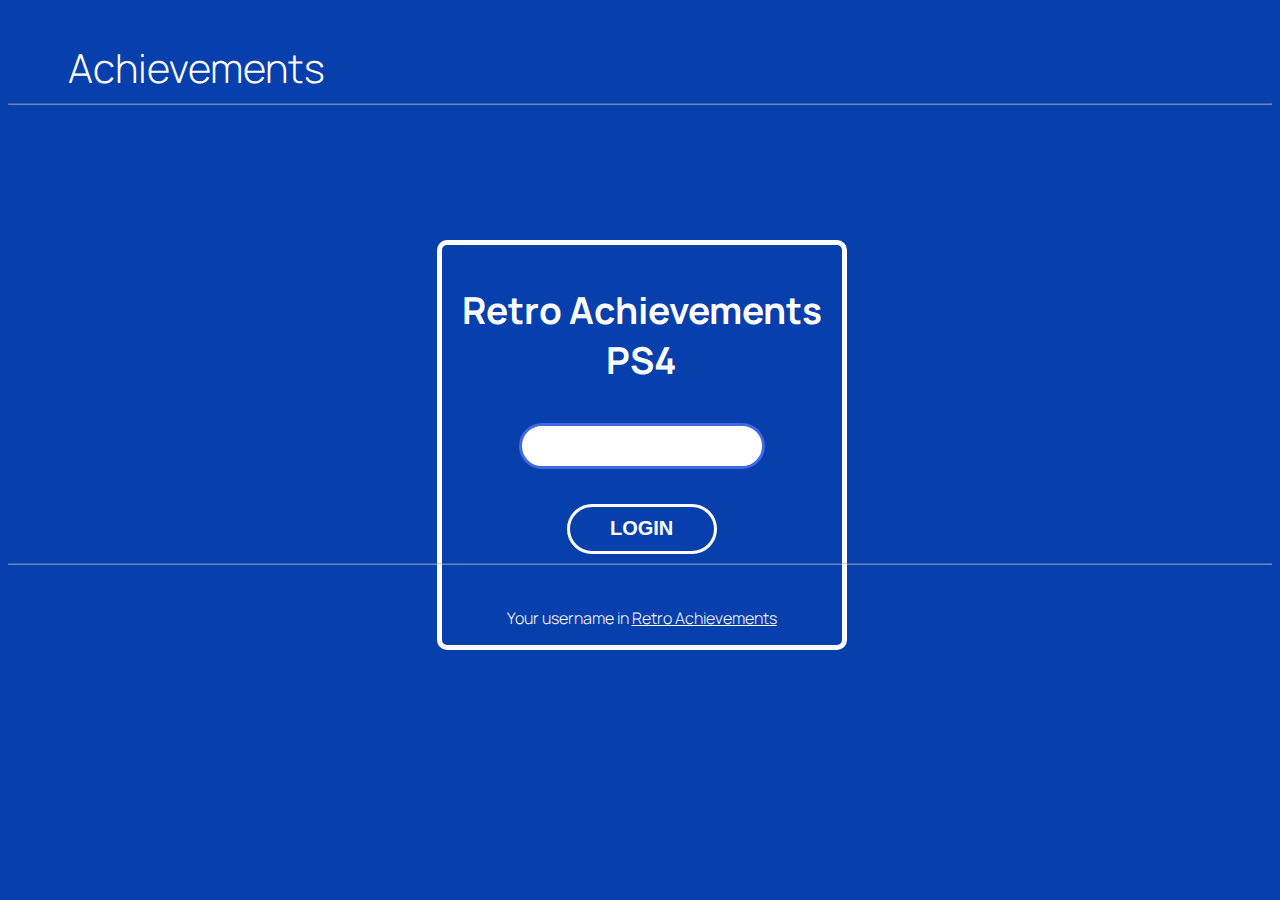
==== index.html @ 283fb36f "First version" ====
<!DOCTYPE html>
<html lang="en">
<head>
  <meta charset="UTF-8">
  <meta name="viewport" content="width=device-width, initial-scale=1.0">
  <link rel="stylesheet" href="css/index.css">
  <link rel="stylesheet" href="css/login.css">
  <title>Achievements</title>
</head>
<body >
  <div class="container">
    <div class="login">
      <h2>Retro Achievements PS4</h2>
      <form class="login-form">
        <input autofocus type="text">
        <button type="submit">Login</button>
      </form>
      <p>Your username in <a href="https://retroachievements.org/">Retro Achievements</a></p>
    </div>
  </div>
  <h1 class="title">Achievements</h1>
  <hr>
  <section class="games">
    

  </section>
  <hr >
</body>

<script src="js/keyActions.js"/></script>
<script src="js/generateHtml.js"/></script>
<script>
  document.querySelector(".login-form").onsubmit = async (event) => {
    event.preventDefault();
    document.querySelector(".container").innerHTML = '<div class="loader"></div>'
    await fetch("http://localhost:3000/user/teste/games")
    .then(res => res.json())
    .then(json => generateGamesHtml(json.games))
    .then(gamesHtml => {
      document.querySelector(".container").remove()
      let section = document.querySelector('.games')
      section.style = ""

      section.innerHTML = gamesHtml
    })

    moveKeys()
  }
</script>
</html>
---- css/index.css ----
@import url('https://fonts.googleapis.com/css2?family=Manrope:wght@300;400;500;700&display=swap');

html {
  background-color: #073fac;
  font-weight: 300;
  font-family: 'Manrope', sans-serif;
}

a {
  color: white;
}

.title {
  color: white;
  font-weight: 300;
  font-size: 40px;
  margin: 40px 0px 0px 60px;
}

hr {
  opacity: 40%;
  margin-bottom: 30px;
}

.games {
  display: flex;
  flex-direction: column;
  align-items: center;
  overflow:auto;
  height: 420px;
  scroll-behavior: smooth;
}

.games::-webkit-scrollbar       {background:white;width: 8px}
.games::-webkit-scrollbar-track {background: #073fac;}
.games::-webkit-scrollbar-thumb {background-color:white;border-radius:16px;}

.game-card{
  scroll-behavior: smooth;
  width: 85%;
  display: flex;
  border-top: solid 2px rgba(255, 255, 255, .5);
  border-bottom: solid 2px rgba(255, 255, 255, .5);
  text-decoration: none;
}

.game-card:hover{
  border: solid 2px white;
  cursor: pointer;
}

.selected{
  border: solid 2px white;
  behavior: 'smooth';
}

.game-card > div {
  display: flex;
  color: white;
}

.game-img{
  margin: 15px;
  width: 103px;
  height: 103px;
  background-color: white;
  object-fit: cover;
}

.game-info {
  flex-direction: column;
  justify-content: center;
  margin: 0;
  width: 40%;
}

.game-info > h2 {
  font-weight: 500;
  margin: 0px;
}

.plataform {
  color: #073fac;
  font-weight: 1000;
  width: 60px;
  text-align: center;
  background-color: white;
  border-radius: 5px;
  margin-top: 10px;
}

.achievements-info{
  width: 40%;
  justify-content: flex-end;
}

.achievements-percent{
  width: 300px;
  font-size: 20px;
  text-align: right;
  display: flex;
  flex-direction: column;
  justify-content: center;
}

.achievements-percent > p{
  margin: 0px;
  font-weight: 700;
}

.achievements-percent > div{
  margin-bottom: 5px;
}

.meter { 
  background: none;
  border: solid 1px white;
  height: 10px;
  box-shadow: inset 0 -1px 1px rgba(255,255,255,0.3);
}

.meter > span {
  display: block;
  height: 100%;
  background-color: white;
  overflow: hidden;
}

.achievements-count{
  display: flex;
  width: 140px;
  align-items: center;
  justify-content: center;
  font-size: 20px;
  font-weight: 700;
  margin: 0px 0px 0px 20px;
  text-align: center;
}

.achievements-count > img {
  width: 50px;
}
/* game achievements */

.game-info-top{
  display: flex;
  justify-content: center;
}

.game-card.top {
  border: none;
}

.game-card.top:hover{
  cursor: auto;
}

.conquested-players-info p:last-child{
  margin-top: 0px;
}

.conquested-date{
  display: flex;
  flex-direction: column;
  width: 140px;
  align-items: center;
  justify-content: center;
  font-size: 20px;
  margin: 0px 0px 0px 20px;
  text-align: center;
}

.conquested-date > p{
  margin: 0px;
}

.achievement-img{
  margin: 15px 15px 15px 50px ;
  width: 80px; 
  background-color: white;
  object-fit: cover;
}

.game-info > p{
  margin: 0px;
  font-weight: 400;
} 

/*loader*/
.loader {
  border: 16px solid white; /* Light grey */
  border-top: 16px solid #3498db; /* Blue */
  border-radius: 50%;
  width: 120px;
  height: 120px;
  animation: spin 2s linear infinite;
}

@keyframes spin {
  0% { transform: rotate(0deg); }
  100% { transform: rotate(360deg); }
}
---- css/login.css ----
.container{
  display: flex;
  width: 99%;
  height: 90%;
  justify-content: center;
  align-items: center;
  position: absolute;
}

.login{
  width: 400px;
  height: 400px;
  background-color: #073fac;
  border-radius: 10px;
  text-align: center;
  display: flex;
  flex-direction: column;
  color: white;
  border: solid 5px white;
}

.login > h2 {
  margin-top: 40px;
  font-size: 37px;
  margin-bottom: 0px;
}

.login-form{
  width: 100%;
  height: 100%;
  display: flex;
  flex-direction: column;
  align-items: center;
  justify-content: center;
}

.login-form > input {
  width: 220px;
  height: 40px;
  border-radius: 30px;
  border: none;
  font-size: 20px;
  padding: 0px 10px;
  text-align: center;
  border: solid 3px white;
}

input:focus{
  outline: none;
  border: solid 3px royalblue;
}

.login-form > label:first-of-type {
  margin-bottom: 25px;
}

.login-form > button{
  margin-top: 35px;
  width: 150px;
  height: 50px;
  border: solid 3px white;
  border-radius: 30px;
  background: none;
  color: white;
  font-size: 20px;
  font-weight: 700;
  transition: all 0.3s ease-in-out;
  text-transform: uppercase;
}

.login-form > button:hover, .login-form > button:focus{
  cursor: pointer;
  background: white;
  color: #073fac;
  outline: none;
}
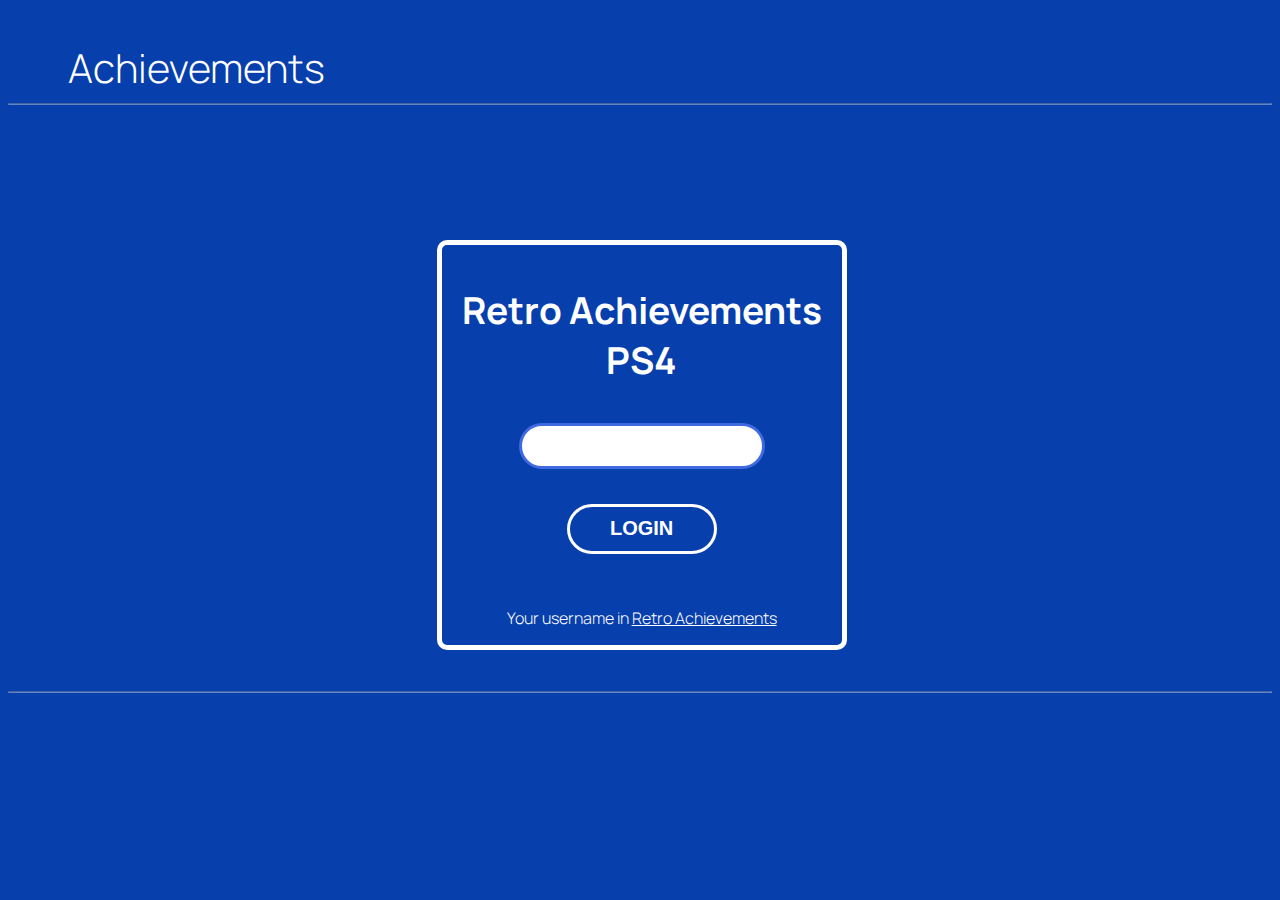
==== commit c747e34b: "Refactored method to get achievements" ====
--- a/index.html
+++ b/index.html
@@ -7,16 +7,11 @@
   <link rel="stylesheet" href="css/login.css">
   <title>Achievements</title>
 </head>
-<body >
+ 
+</style>
+<body style="z-index: 1;">
   <div class="container">
-    <div class="login">
-      <h2>Retro Achievements PS4</h2>
-      <form class="login-form">
-        <input autofocus type="text">
-        <button type="submit">Login</button>
-      </form>
-      <p>Your username in <a href="https://retroachievements.org/">Retro Achievements</a></p>
-    </div>
+    
   </div>
   <h1 class="title">Achievements</h1>
   <hr>
@@ -25,26 +20,50 @@
 
   </section>
   <hr >
+
 </body>
 
 <script src="js/keyActions.js"/></script>
+<script src="js/getData.js"/></script>
 <script src="js/generateHtml.js"/></script>
 <script>
-  document.querySelector(".login-form").onsubmit = async (event) => {
-    event.preventDefault();
-    document.querySelector(".container").innerHTML = '<div class="loader"></div>'
-    await fetch("http://localhost:3000/user/teste/games")
-    .then(res => res.json())
-    .then(json => generateGamesHtml(json.games))
-    .then(gamesHtml => {
+  window.onload = async () => {
+    let username = localStorage.getItem('username')
+    if (username) {
+      let gamesData = await getUserGames(username)
+
       document.querySelector(".container").remove()
+
       let section = document.querySelector('.games')
-      section.style = ""
+      section.style = ""  
+      
+      section.innerHTML = gamesData.gamesHtml
+      
+      localStorage.setItem("gamesInfo", JSON.stringify(gamesData.gamesInfo))
+      
+      moveKeys()
+    } else {
+      document.querySelector(".container").innerHTML = `
+        <div class="login">
+          <h2>Retro Achievements PS4</h2>
+          <form class="login-form">
+            <input autofocus type="text" id="username">
+            <button type="submit">Login</button>
+          </form>
+          <p>Your username in <a href="https://retroachievements.org/">Retro Achievements</a></p>
+        </div>
+      `
 
-      section.innerHTML = gamesHtml
-    })
+      const loginForm = document.querySelector(".login-form")
 
-    moveKeys()
-  }
+      loginForm.onsubmit = async (event) => {
+        event.preventDefault()
+        username = document.querySelector("#username").value
+        localStorage.setItem('username', username)
+
+        await getUserGames(username)
+      }
+    }
+  }  
 </script>
 </html>--- a/css/index.css
+++ b/css/index.css
@@ -27,8 +27,19 @@
   flex-direction: column;
   align-items: center;
   overflow:auto;
-  height: 420px;
   scroll-behavior: smooth;
+}
+
+@media only screen and (min-height: 600px) and (max-height: 720px) {
+  .games {
+    height: 420px;
+  }
+}
+
+@media only screen and (min-height: 720px) and (max-height: 1080px) {
+  .games {
+    height: 548px;
+  }
 }
 
 .games::-webkit-scrollbar       {background:white;width: 8px}
@@ -63,7 +74,6 @@
   margin: 15px;
   width: 103px;
   height: 103px;
-  background-color: white;
   object-fit: cover;
 }
 
@@ -88,6 +98,27 @@
   border-radius: 5px;
   margin-top: 10px;
 }
+
+.plataform-medium{
+  color: #073fac;
+  font-weight: 1000;
+  width: 100px;
+  text-align: center;
+  background-color: white;
+  border-radius: 5px;
+  margin-top: 10px;
+}
+
+.plataform-larger{
+  color: #073fac;
+  font-weight: 1000;
+  width: 180px;
+  text-align: center;
+  background-color: white;
+  border-radius: 5px;
+  margin-top: 10px;
+}
+
 
 .achievements-info{
   width: 40%;
